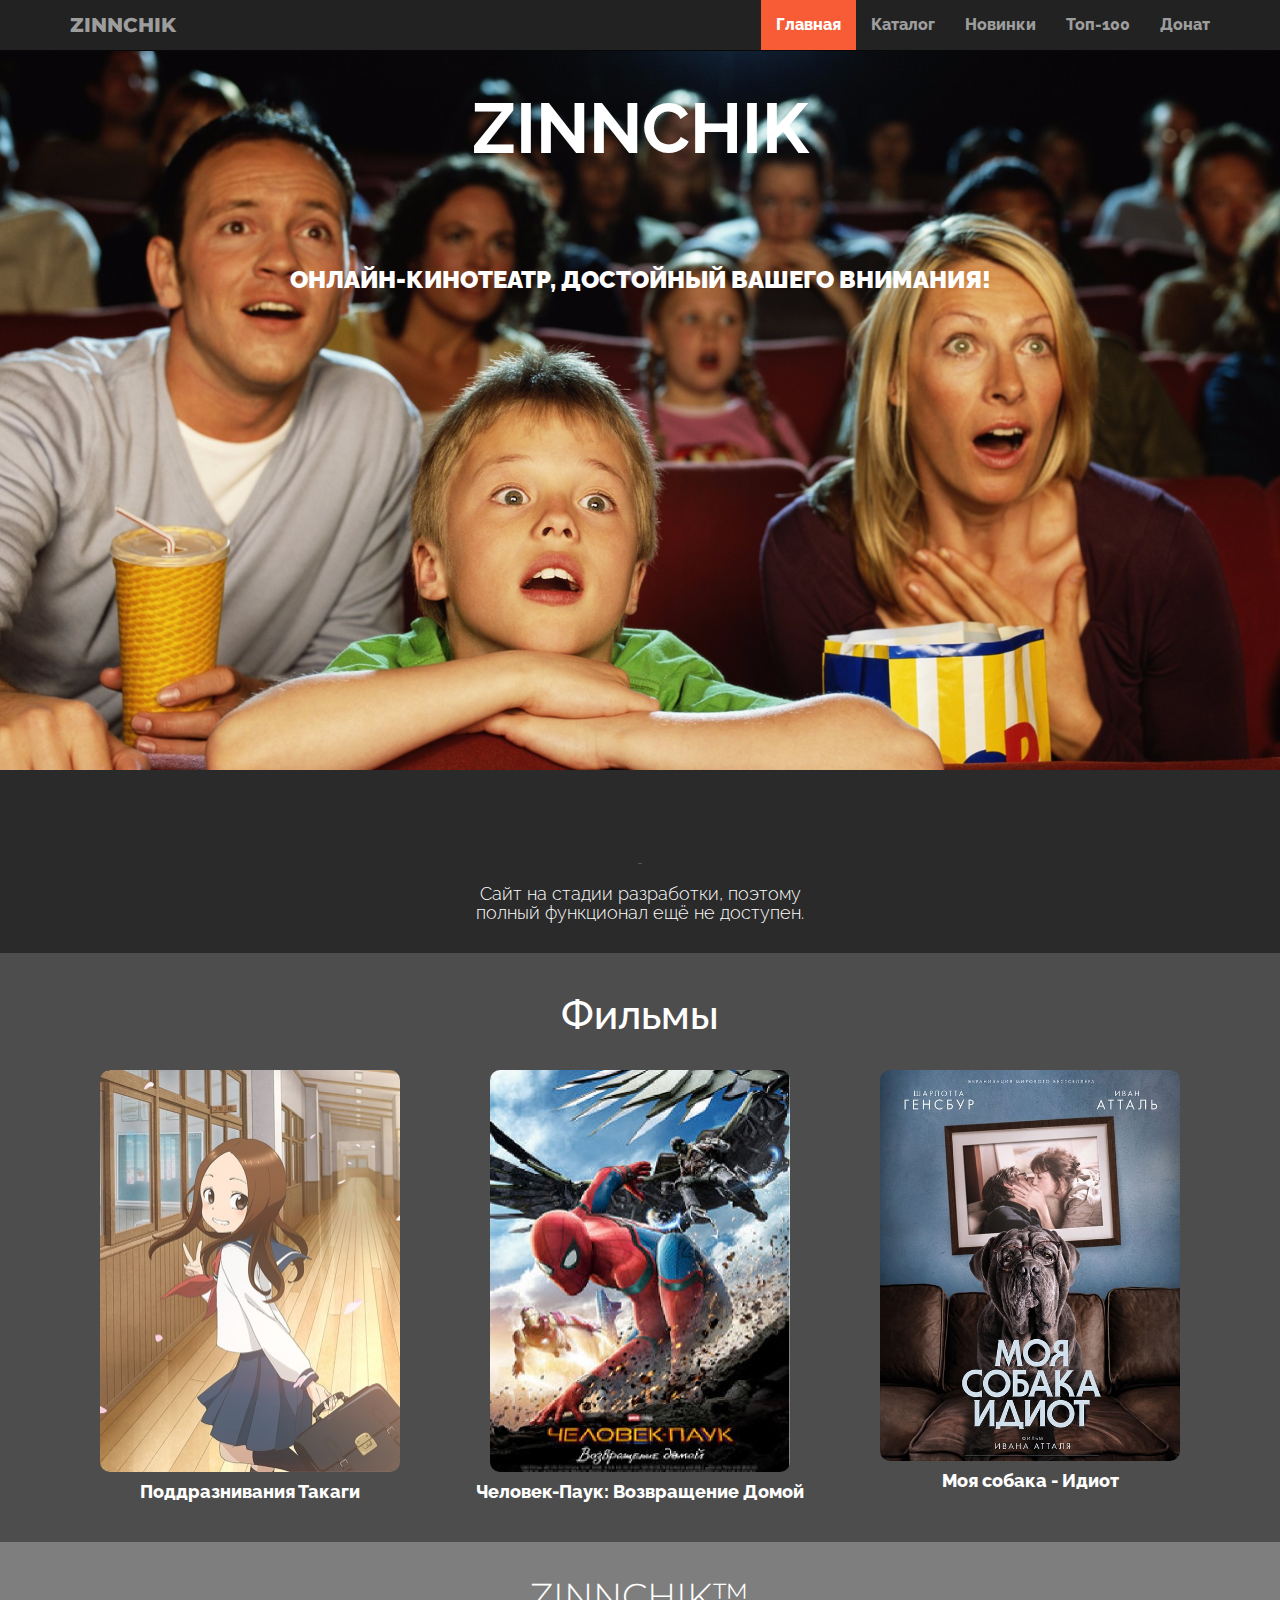
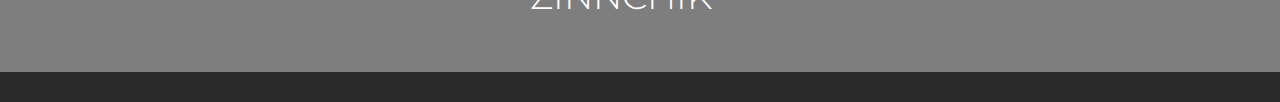
==== index.html @ 8027dd2c "Upd" ====
<!DOCTYPE html>
<html>
    <head>
        <meta charset="utf-8">
        <meta name="viewport" content="width=device-width, initial-scale=1.0">
        <meta name="MobileOptimized" content="320">
        <meta name="HandheldFriendly" content="true">
        <title>
            Смотрите фильмы онлайн в отличном качестве - Кинотеатр Zinnchik!
        </title>
        <link rel="stylesheet" href="./Bootstrap/css/bootstrap.css">
        <link rel="stylesheet" href="./Bootstrap/css/main.css">
        <script src="scripts/playerjs.js"></script>
    </head>
    <body>
        <div class="navbar navbar-inverse navbar-fixed-top">
            <div class="container">
                <div class="navbar-header">
                    <button type="button" class="navbar-toggle" data-toggle="collapse" data-target=".navbar-collapse">
                        <span class="icon-bar"></span>
                        <span class="icon-bar"></span>
                        <span class="icon-bar"></span>
                    </button>
                    <a class="navbar-brand" href="./index.html">ZINNCHIK</a>
                </div>
                <div class="navbar-collapse collapse">
                    <ul class="nav navbar-nav navbar-right">
                        <li class="active"><a href="./index.html">Главная</a></li>
                        <li><a href="./catalog.html">Каталог</a></li>
                        <li><a href="#">Новинки</a></li>
                        <li><a href="#">Топ-100</a></li>
                        <li><a href="#">Донат</a></li>
                    </ul>
                </div>
            </div>
        </div>  
        <div id="headerwrap">
            <div class="container">
                <div class="row centered">
                    <div class="col-lg-8 col-lg-offset-2">
                        <h1>ZINNCHIK</h1>
                        <h3>онлайн-кинотеатр, достойный вашего внимания!</h3>
                    </div>
                </div>
            </div>
        </div> 

        <div class="container w">
            <div class="row centered">
                <br><br>
                <div class="col-lg-4 col-lg-offset-4">
                    <span>-</span>
                    <h4>Сайт на стадии разработки, поэтому полный функционал ещё не доступен.</h4>
                </div>
            </div>
        </div>

        <div id="dg">
            <div class="container">
                <div class="row center">
                    <h3>Фильмы</h3>
                    <br>
                    <div class="col-lg-4" onclick="document.location.href = './takagi-san.html'">
                        <div class="tilt">
                            <a data-toggle="modal" href="#filmMini"><img src="img/avatar-takagi.jpg" id="film1"></a>
                            <h4 id="name1">Поддразнивания Такаги</h4>
                        </div>
                    </div>
                    <div class="col-lg-4" onclick="document.location.href = './spm-vd.html'">
                        <div class="tilt">
                            <a data-toggle="modal" href="#filmMini"><img src="img/avatar-spiderman-vozvracheniedomoy.jpg" id="film1"></a>
                            <h4 id="name1">Человек-Паук: Возвращение Домой</h4>
                        </div>
                    </div>
                    <div class="col-lg-4" onclick="document.location.href = './moya-sobaka-idiot.html'">
                        <div class="tilt">
                            <a data-toggle="modal" href="#filmMini"><img src="img/avatar-moyasobakaidiot.jpg" id="film1"></a>
                            <h4 id="name1">Моя собака - Идиот</h4>
                        </div>
                    </div>
                </div>
            </div>
        </div>
        <div id="footer">
            <div class="container ft">
                <div class="logo" onmouseover="informationVisible()" onmouseout="informationHidden()" onmousedown="informationVisible()" onmouseup="informationHidden()">
                    <h1>ZINNCHIK<span>™</span></h1>
                </div>
                <div id="information" class="information col-lg-4 col-lg-offset-4 hidden">
                    <h5> zinnchik™ 2020 Ivan Kurbakov & noname team</h5>
                </div>
            </div>
        </div>

        <script>
            function informationVisible(){
                var info = document.getElementById ("information");
                info.setAttribute ("class", "information col-lg-4 col-lg-offset-4 visible")
            }
            function informationHidden(){
                var info = document.getElementById ("information");
                info.setAttribute ("class", "information col-lg-4 col-lg-offset-4 hidden")
            }
        </script>

        <script src="https://ajax.googleapis.com/ajax/libs/jquery/2.2.0/jquery.min.js"></script>
        <script src="Bootstrap/js/bootstrap.js"></script>
    </body>
</html>
---- Bootstrap/css/main.css ----
/* Импортируем инструменты для работы */
@import url('https://fonts.googleapis.com/css?family=Lato|Raleway|Montserrat');

.raleway{
    font-family: "Raleway";
}

*{
    transition: 0.15s;
}

body {
    /* Настраиваем стили по-умолчанию */
    background-color: #2a2a2a;
    font-family: "Lato";
    font-weight: 300;
    font-size: 16px;
    color: #555;
    margin-top: 70px;

    /* Добавляем webkit */
    -webkit-font-smoothing: antialiased;
    -webkit-overflow-scrolling: touch;
}

h1, h2, h3, h4, h5, h6{
    /* Задаём стили заголовкам */
    font-family: "Raleway";
    font-weight: 300;
    color: rgb(255, 255, 255);
} 

p{
    line-height: 28px;
    margin-bottom: 25px;
}

.centered{
    text-align: center;
}

a{
    color: #f85c37;
}

a:hover, a:focus{
    color: #7b7b7b;
    text-decoration: none;
    outline: 0;
}

.navbar{
    font-weight: 800;
    font-family: "Raleway";
    padding-right: 10px;
    padding-left: 10px;
}

.navbar-brand{
    font-size: 20px;
    font-family: "Montserrat";
}

.navbar-inverse .navbar-nav > .active > a {
    background-color: #f85c37;
}
.navbar-inverse .navbar-nav > .active > a:hover, .navbar-inverse .navbar-nav > .active > a:focus {
    background-color: #cc3d19;
}

#headerwrap{
    background: url(../../img/header-bg.jpeg) no-repeat center top;
    margin-top: -100px;
    padding-top: 20px;
    text-align: center;
    background-attachment: fixed;
    background-position: center center;
    min-height: 800px;
    width:100%;
    height: 800px;

    background-size: 100%;

    -webkit-background-size: cover;
    -moz-background-size: cover;
    -o-background-size: cover;
    background-size: cover;
}

#headerwrap-takagi{
    background: url(../../img/header-takagi.jpg) no-repeat center top;
    margin-top: -50px;
    padding-top: 20px;
    text-align: center;
    background-attachment: fixed;
    background-position: center center;
    min-height: 800px;
    width:100%;
    height: 800px;

    background-size: 100%;

    -webkit-background-size: cover;
    -moz-background-size: cover;
    -o-background-size: cover;
    background-size: cover;
}

#headerwrap-spiderman-vozvracheniedomoy{
    background: url(../../img/header-spiderman-vozvracheniedomoy.jpg) no-repeat center top;
    margin-top: -50px;
    padding-top: 20px;
    text-align: center;
    background-attachment: fixed;
    background-position: center center;
    min-height: 800px;
    width:100%;
    height: 800px;

    background-size: 100%;

    -webkit-background-size: cover;
    -moz-background-size: cover;
    -o-background-size: cover;
    background-size: cover;
}

#headerwrap-moyasobakaidiot{
    background: url(../../img/header-moyasobakaidiot.jpg) no-repeat center top;
    margin-top: -50px;
    padding-top: 20px;
    text-align: center;
    background-attachment: fixed;
    background-position: center center;
    min-height: 800px;
    width:100%;
    height: 800px;

    background-size: 100%;

    -webkit-background-size: cover;
    -moz-background-size: cover;
    -o-background-size: cover;
    background-size: cover;
}

#headerwrap-catalog{
    background: url(../../img/header-bg-catalog.jpeg) no-repeat center top;
    margin-top: -100px;
    padding-top: 20px;
    text-align: center;
    background-attachment: fixed;
    background-position: center center;
    min-height: 800px;
    width:100%;
    height: 800px;

    background-size: 100%;

    -webkit-background-size: cover;
    -moz-background-size: cover;
    -o-background-size: cover;
    background-size: cover;
}

#headerwrap-film{
    background: url(../../img/header-takagi.jpg) no-repeat center top;
    padding-top: 20px;
    text-align: center;
    background-attachment: fixed;
    background-position: center center;
    min-height: 800px;
    width:100%;
    height: 500px;

    background-size: 100%;

    -webkit-background-size: cover;
    -moz-background-size: cover;
    -o-background-size: cover;
    background-size: cover;
}

#headerwrap-simple{
    background: url(../../img/header-takagi.jpg) no-repeat center top;
    margin-top: -50px;
    padding-top: 20px;
    text-align: center;
    background-attachment: fixed;
    background-position: center center;
    min-height: 800px;
    width:100%;

    background-size: 100%;

    -webkit-background-size: cover;
    -moz-background-size: cover;
    -o-background-size: cover;
    background-size: cover;
}

.predwtch{
    border-radius: 40px;
    border: 3px solid rgb(134, 134, 134);
}

#player{
    border-radius: 40px;
    opacity: 90%;
}

.filmmini{
    padding-top: 10px;
    padding-bottom: 10px;
}

#headerwrap h1, #headerwrap-catalog h1 {
    margin-top: 100px;
    color: white;
    font-size: 70px;
    font-weight: 700;
}

#headerwrap h3, #headerwrap-catalog h3, #headerwrap-simple h3 {
    margin-top: 100px;
    color: white;
    font-weight: 1000;
    text-transform: uppercase;
}

#headerwrap-simple h1{
    margin-top: 100px;
    color: white;
    font-size: 50px;
    font-weight: 700;
}

.w{
    padding-top: 35px;
    padding-bottom: 20px;
}

#dg{
    background: #4d4d4d;
    padding-top: 20px;
    padding-bottom: 30px;
    text-align: center;
    transition:all 0.3s ease;
}

#dg h3{
    font-size: 40px;
    font-weight: 550;
}

#film1, #film2, #film3{
    border-radius: 10px;
    width: 300px;
}

#film1:hover, #film2:hover, #film3:hover{
    opacity: 70%;
    border: 8px solid rgba(255, 255, 255, 0);
}

.tilt{
    -webkit-transition: all 0.3s ease;
       -moz-transition: all 0.3s ease;
         -o-transition: all 0.3s ease;
        -ms-transition: all 0.3s ease;
            transition: all 0.3s ease;
}

.tilt:hover{
    -webkit-transform: rotate(-2deg);
       -moz-transform: rotate(-2deg);
         -o-transform: rotate(-2deg);
        -ms-transform: rotate(-2deg);
            transform: rotate(-2deg);
}

#name1, #name2, #name3{
    font-weight: 800;
}

#footer{
    background-color: rgb(126, 126, 126);
}

.ft{
    padding-top: 15px;
    padding-bottom: 45px;
}

.ft > .logo > h1{
    font-family: "Montserrat";
    color: white;
    text-align: center;
}

.ft > .information > h5{
    font-family: "Montserrat";
    color: white;
}

.hidden{
    opacity:0;
    }

.visible{
    opacity:1;
}

.arrow-7 {
    margin: 30px;
}
.arrow-7 span {
    display: block;
    width: 60px;
    height: 60px;
    border-bottom: 5px solid #ffffff;
    border-right: 5px solid #c7c7c7;
    transform: rotate(45deg);
    margin: -16px;
    animation: arrow-7 2s infinite;
}
.arrow-7 span:nth-child(2){
    animation-delay: -0.2s;
}
.arrow-7 span:nth-child(3){
    animation-delay: -0.4s;
}
@keyframes arrow-7 {
    0%{
        opacity: 0;
        transform: rotate(45deg) translate(-20px,-20px);
    }
    50%{
        opacity: 1;
    }
    100%{
        opacity: 0;
        transform: rotate(45deg) translate(20px,20px);
    }
}

.arrow{
    transform: translate(50%, 160%);
}
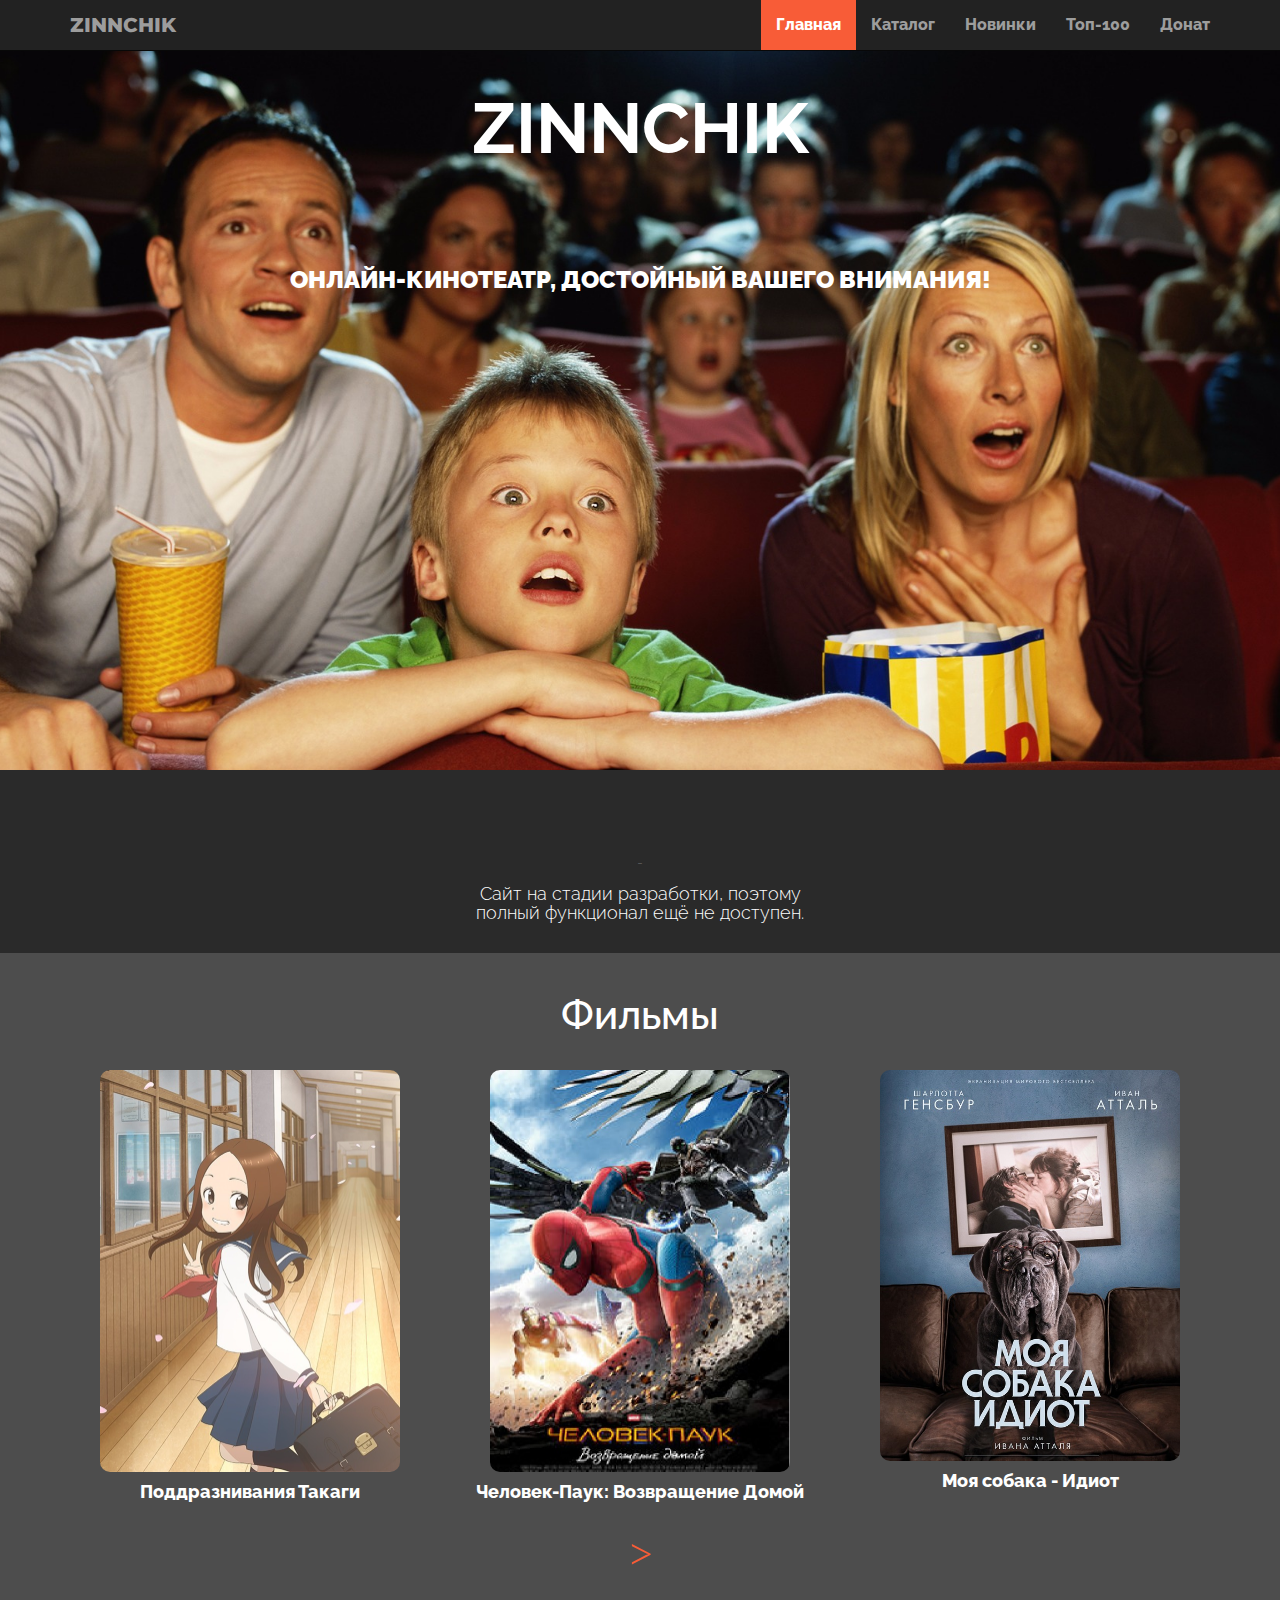
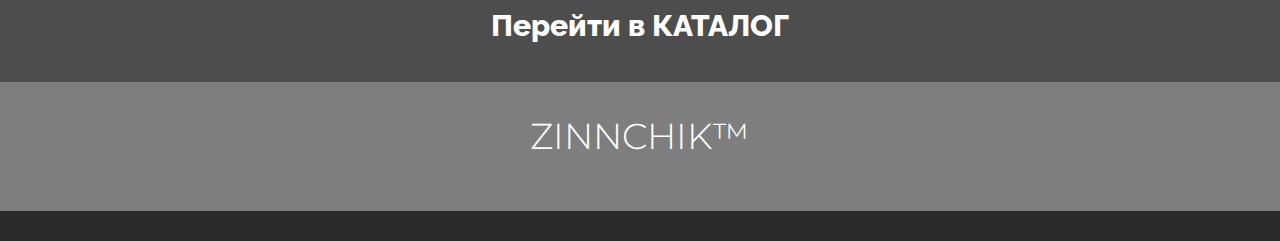
==== commit 85e2012b: "Upd" ====
--- a/index.html
+++ b/index.html
@@ -78,6 +78,14 @@
                             <h4 id="name1">Моя собака - Идиот</h4>
                         </div>
                     </div>
+                    <div class="row center br"></div>
+                        <div class="col-lg-12" onclick="document.location.href = './catalog.html'">
+                            <div class="tilt">
+                                <a style="font-size:50px">></a>
+                                <h2 id="name1">Перейти в КАТАЛОГ</h2>
+                            </div>
+                        </div>
+                    </div>
                 </div>
             </div>
         </div>
--- a/Bootstrap/css/main.css
+++ b/Bootstrap/css/main.css
@@ -126,7 +126,26 @@
 }
 
 #headerwrap-moyasobakaidiot{
-    background: url(../../img/header-moyasobakaidiot.jpg) no-repeat center top;
+    background: url(../../img/header-moyasobaka-idiot.jpg) no-repeat center top;
+    margin-top: -50px;
+    padding-top: 20px;
+    text-align: center;
+    background-attachment: fixed;
+    background-position: center center;
+    min-height: 800px;
+    width:100%;
+    height: 800px;
+
+    background-size: 100%;
+
+    -webkit-background-size: cover;
+    -moz-background-size: cover;
+    -o-background-size: cover;
+    background-size: cover;
+}
+
+#headerwrap-otpetiemochennici{
+    background: url(../../img/header-otpetiemochennici.jpg) no-repeat center top;
     margin-top: -50px;
     padding-top: 20px;
     text-align: center;
@@ -197,6 +216,10 @@
     -moz-background-size: cover;
     -o-background-size: cover;
     background-size: cover;
+}
+
+.br{
+    padding: 5px;
 }
 
 .predwtch{
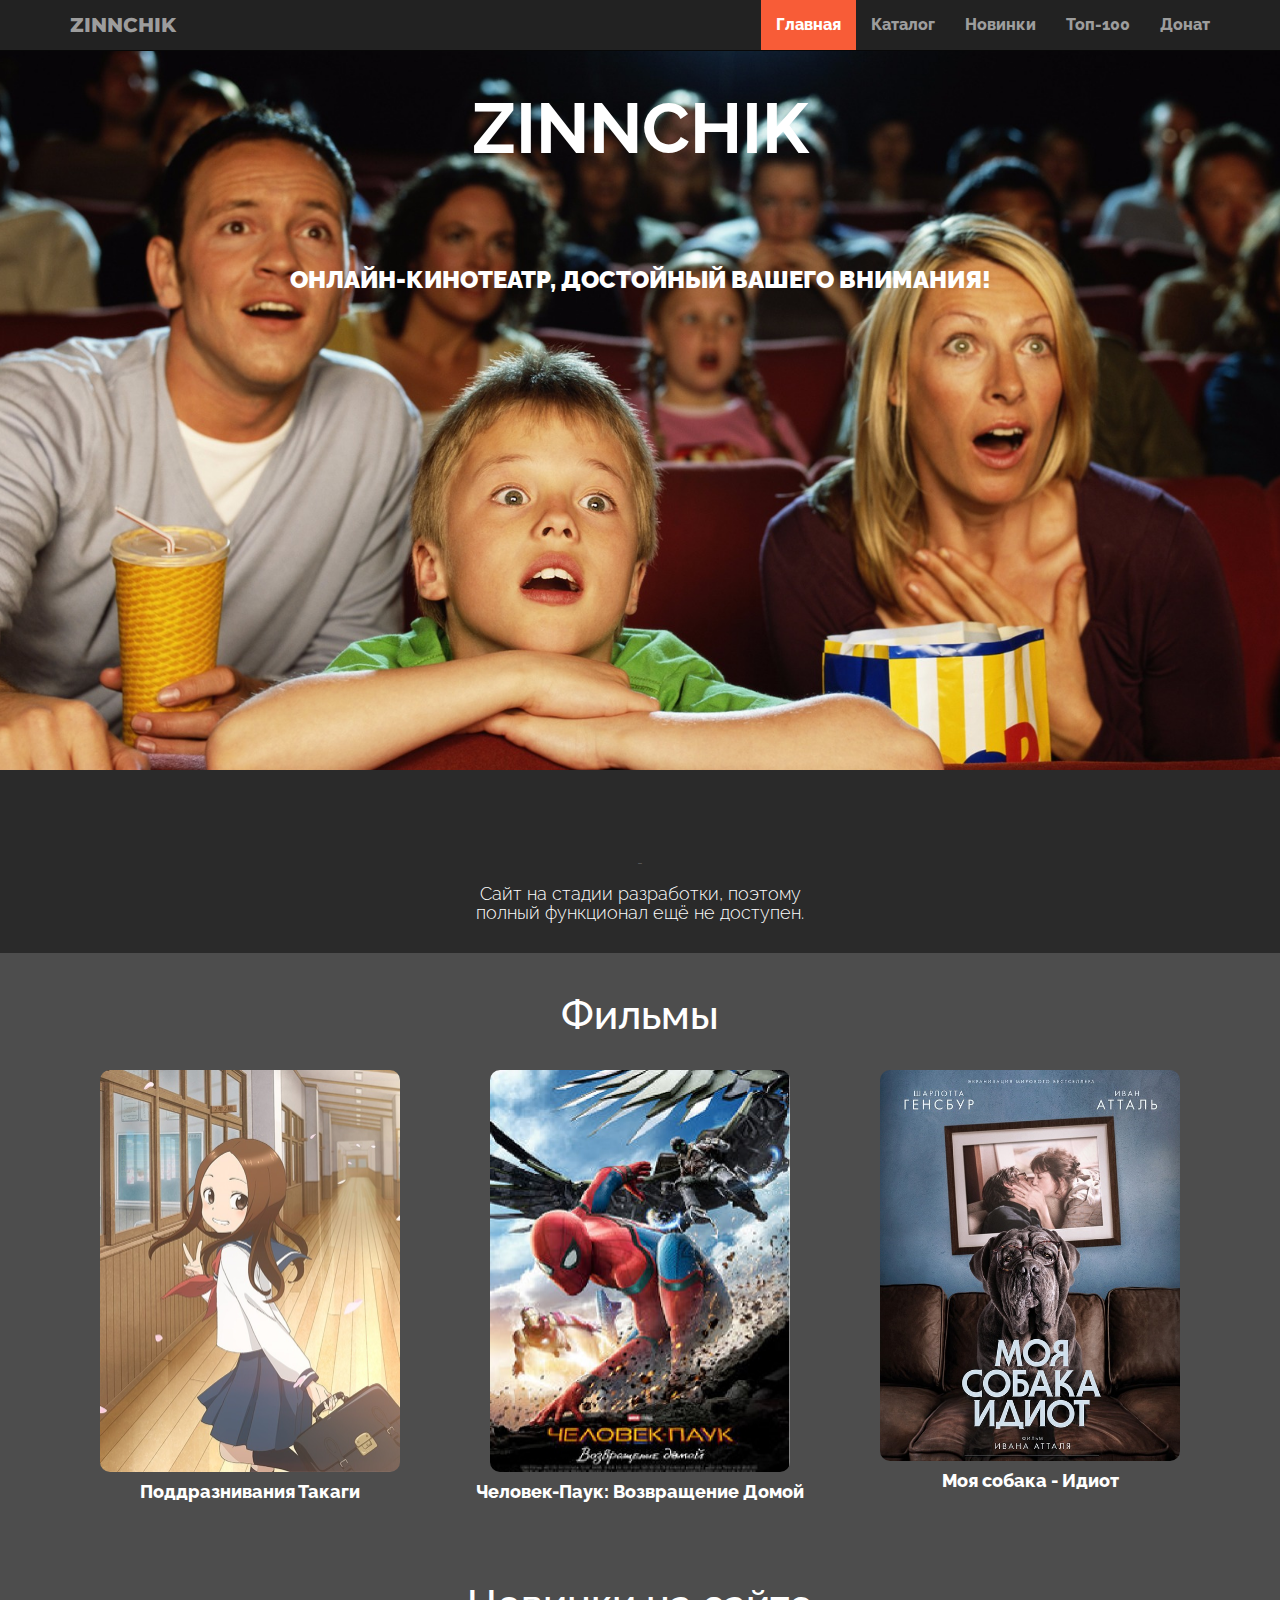
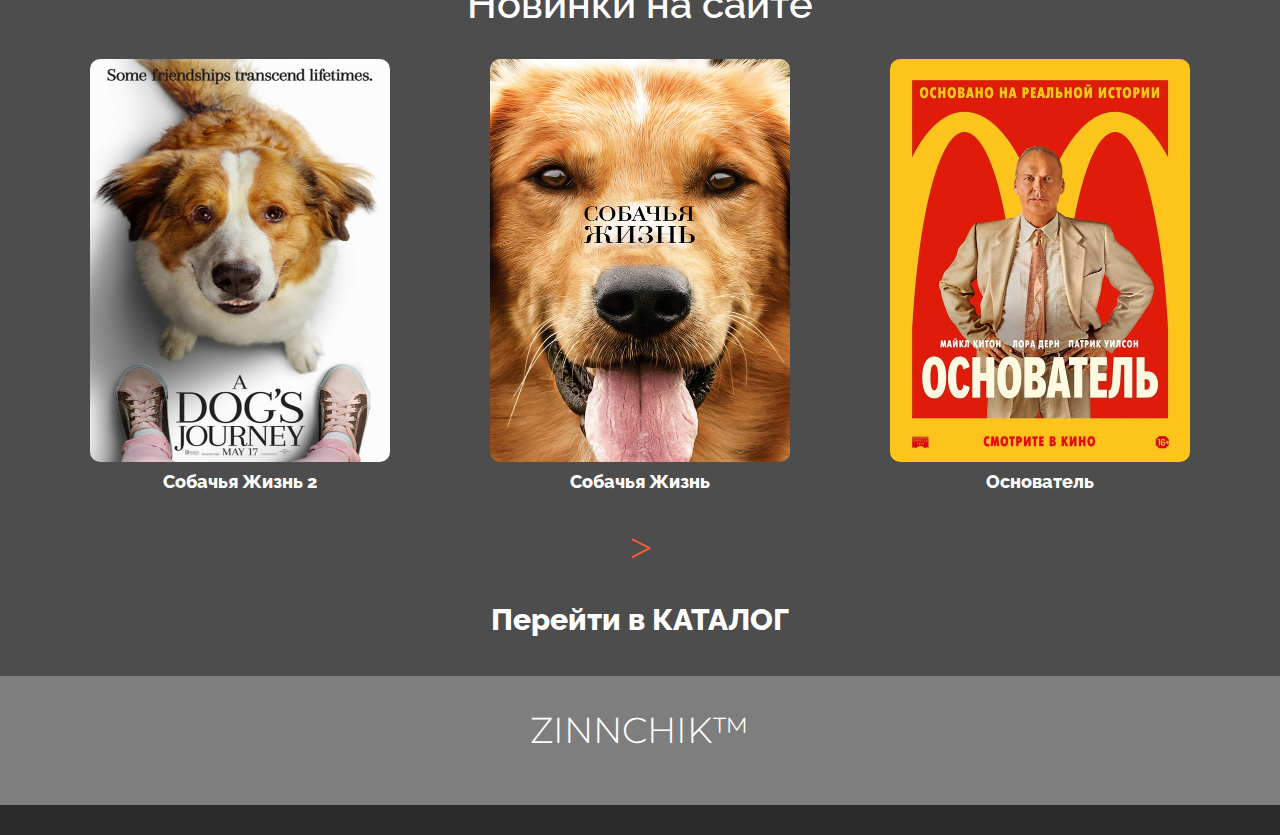
==== commit ef68dab9: "fix" ====
--- a/index.html
+++ b/index.html
@@ -78,6 +78,34 @@
                             <h4 id="name1">Моя собака - Идиот</h4>
                         </div>
                     </div>
+                </div>
+            </div>
+        </div>
+        <div id="dg">
+            <div class="container">
+                <div class="row center">
+                    <h3>Новинки на сайте</h3>
+                    <br>
+                    <div class="row center">
+                        <div class="col-lg-4" onclick="document.location.href = './sobachya-zhizn2.html'">
+                            <div class="tilt">
+                                <a data-toggle="modal" href="#filmMini"><img src="img/avatar-sobachyazhizn2.jpg" id="film1"></a>
+                                <h4 id="name1">Собачья Жизнь 2</h4>
+                            </div>
+                        </div>
+                        <div class="col-lg-4" onclick="document.location.href = './sobachya-zhizn.html'">
+                            <div class="tilt">
+                                <a data-toggle="modal" href="#filmMini"><img src="img/avatar-sobachyazhizn.jpg" id="film1"></a>
+                                <h4 id="name1">Собачья Жизнь</h4>
+                            </div>
+                        </div>
+                        <div class="col-lg-4" onclick="document.location.href = './osnovatel.html'">
+                            <div class="tilt">
+                                <a data-toggle="modal" href="#filmMini"><img src="img/avatar-osnovatel.jpg" id="film1"></a>
+                                <h4 id="name1">Основатель</h4>
+                            </div>
+                        </div>
+                    </div>
                     <div class="row center br"></div>
                         <div class="col-lg-12" onclick="document.location.href = './catalog.html'">
                             <div class="tilt">
@@ -95,7 +123,7 @@
                     <h1>ZINNCHIK<span>™</span></h1>
                 </div>
                 <div id="information" class="information col-lg-4 col-lg-offset-4 hidden">
-                    <h5> zinnchik™ 2020 Ivan Kurbakov & noname team</h5>
+                    <h5> zinnchik™ 2020 Ivan Kurbakov</h5>
                 </div>
             </div>
         </div>
--- a/Bootstrap/css/main.css
+++ b/Bootstrap/css/main.css
@@ -146,6 +146,63 @@
 
 #headerwrap-otpetiemochennici{
     background: url(../../img/header-otpetiemochennici.jpg) no-repeat center top;
+    margin-top: -50px;
+    padding-top: 20px;
+    text-align: center;
+    background-attachment: fixed;
+    background-position: center center;
+    min-height: 800px;
+    width:100%;
+    height: 800px;
+
+    background-size: 100%;
+
+    -webkit-background-size: cover;
+    -moz-background-size: cover;
+    -o-background-size: cover;
+    background-size: cover;
+}
+
+#headerwrap-osnovatel{
+    background: url(../../img/header-osnovatel.jpg) no-repeat center top;
+    margin-top: -50px;
+    padding-top: 20px;
+    text-align: center;
+    background-attachment: fixed;
+    background-position: center center;
+    min-height: 800px;
+    width:100%;
+    height: 800px;
+
+    background-size: 100%;
+
+    -webkit-background-size: cover;
+    -moz-background-size: cover;
+    -o-background-size: cover;
+    background-size: cover;
+}
+
+#headerwrap-sobachyazhizn{
+    background: url(../../img/header-sobachyazhizn.jpg) no-repeat center top;
+    margin-top: -50px;
+    padding-top: 20px;
+    text-align: center;
+    background-attachment: fixed;
+    background-position: center center;
+    min-height: 800px;
+    width:100%;
+    height: 800px;
+
+    background-size: 100%;
+
+    -webkit-background-size: cover;
+    -moz-background-size: cover;
+    -o-background-size: cover;
+    background-size: cover;
+}
+
+#headerwrap-sobachyazhizn2{
+    background: url(../../img/header-sobachyazhizn2.jpg) no-repeat center top;
     margin-top: -50px;
     padding-top: 20px;
     text-align: center;
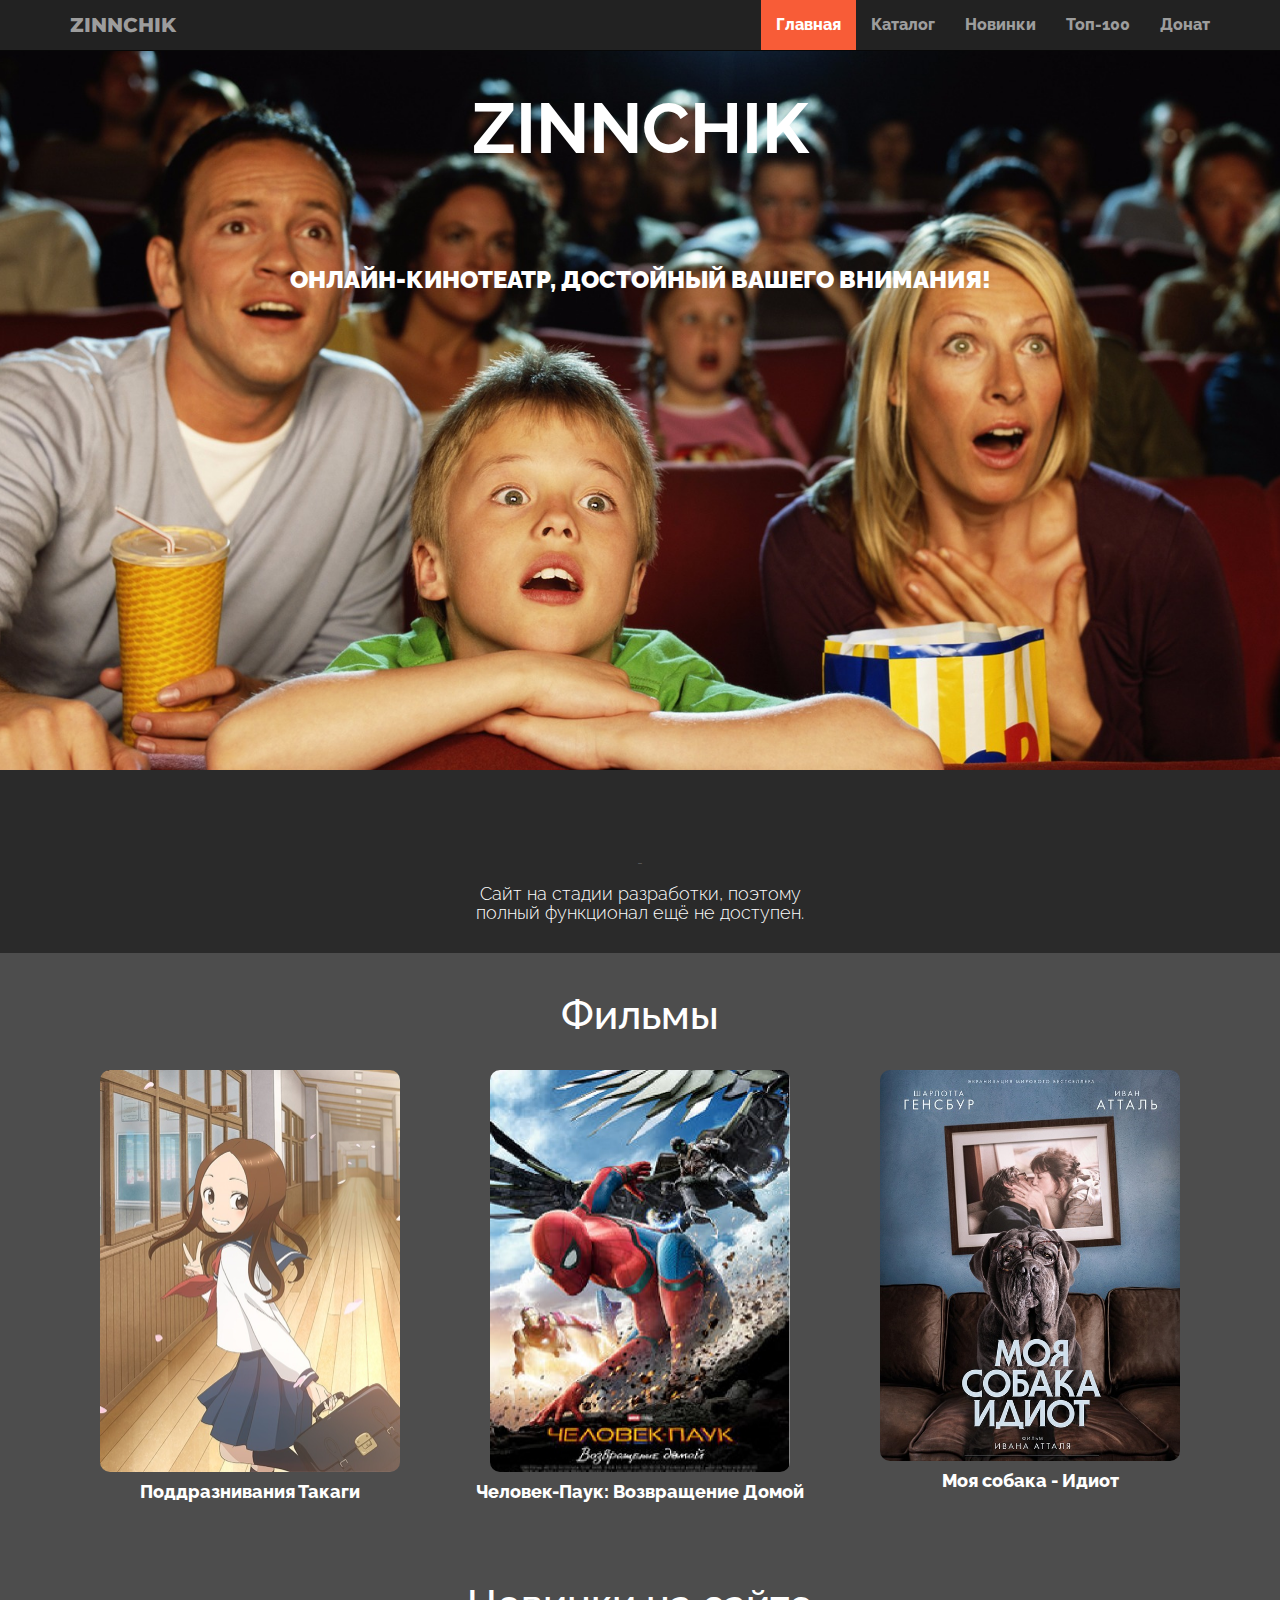
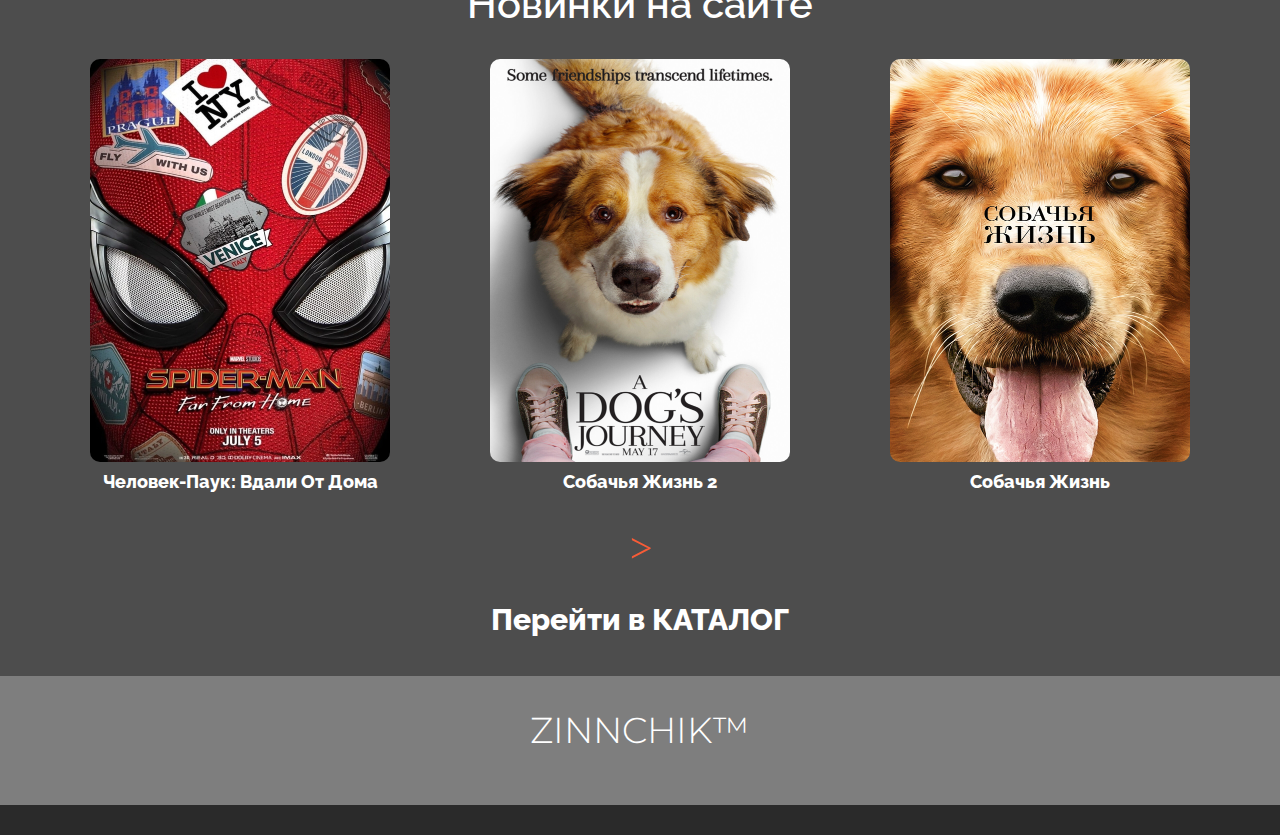
==== commit 57809705: "Upd" ====
--- a/index.html
+++ b/index.html
@@ -87,6 +87,12 @@
                     <h3>Новинки на сайте</h3>
                     <br>
                     <div class="row center">
+                        <div class="col-lg-4" onclick="document.location.href = './spiderman-vdaliotdoma.html'">
+                            <div class="tilt">
+                                <a data-toggle="modal" href="#filmMini"><img src="img/avatar-spiderman-vdaliotdoma.jpg" id="film1"></a>
+                                <h4 id="name1">Человек-Паук: Вдали От Дома</h4>
+                            </div>
+                        </div>
                         <div class="col-lg-4" onclick="document.location.href = './sobachya-zhizn2.html'">
                             <div class="tilt">
                                 <a data-toggle="modal" href="#filmMini"><img src="img/avatar-sobachyazhizn2.jpg" id="film1"></a>
@@ -97,12 +103,6 @@
                             <div class="tilt">
                                 <a data-toggle="modal" href="#filmMini"><img src="img/avatar-sobachyazhizn.jpg" id="film1"></a>
                                 <h4 id="name1">Собачья Жизнь</h4>
-                            </div>
-                        </div>
-                        <div class="col-lg-4" onclick="document.location.href = './osnovatel.html'">
-                            <div class="tilt">
-                                <a data-toggle="modal" href="#filmMini"><img src="img/avatar-osnovatel.jpg" id="film1"></a>
-                                <h4 id="name1">Основатель</h4>
                             </div>
                         </div>
                     </div>
--- a/Bootstrap/css/main.css
+++ b/Bootstrap/css/main.css
@@ -108,6 +108,25 @@
 
 #headerwrap-spiderman-vozvracheniedomoy{
     background: url(../../img/header-spiderman-vozvracheniedomoy.jpg) no-repeat center top;
+    margin-top: -50px;
+    padding-top: 20px;
+    text-align: center;
+    background-attachment: fixed;
+    background-position: center center;
+    min-height: 800px;
+    width:100%;
+    height: 800px;
+
+    background-size: 100%;
+
+    -webkit-background-size: cover;
+    -moz-background-size: cover;
+    -o-background-size: cover;
+    background-size: cover;
+}
+
+#headerwrap-spiderman-vdaliotdoma{
+    background: url(../../img/header-spiderman-vdaliotdoma.jpg) no-repeat center top;
     margin-top: -50px;
     padding-top: 20px;
     text-align: center;
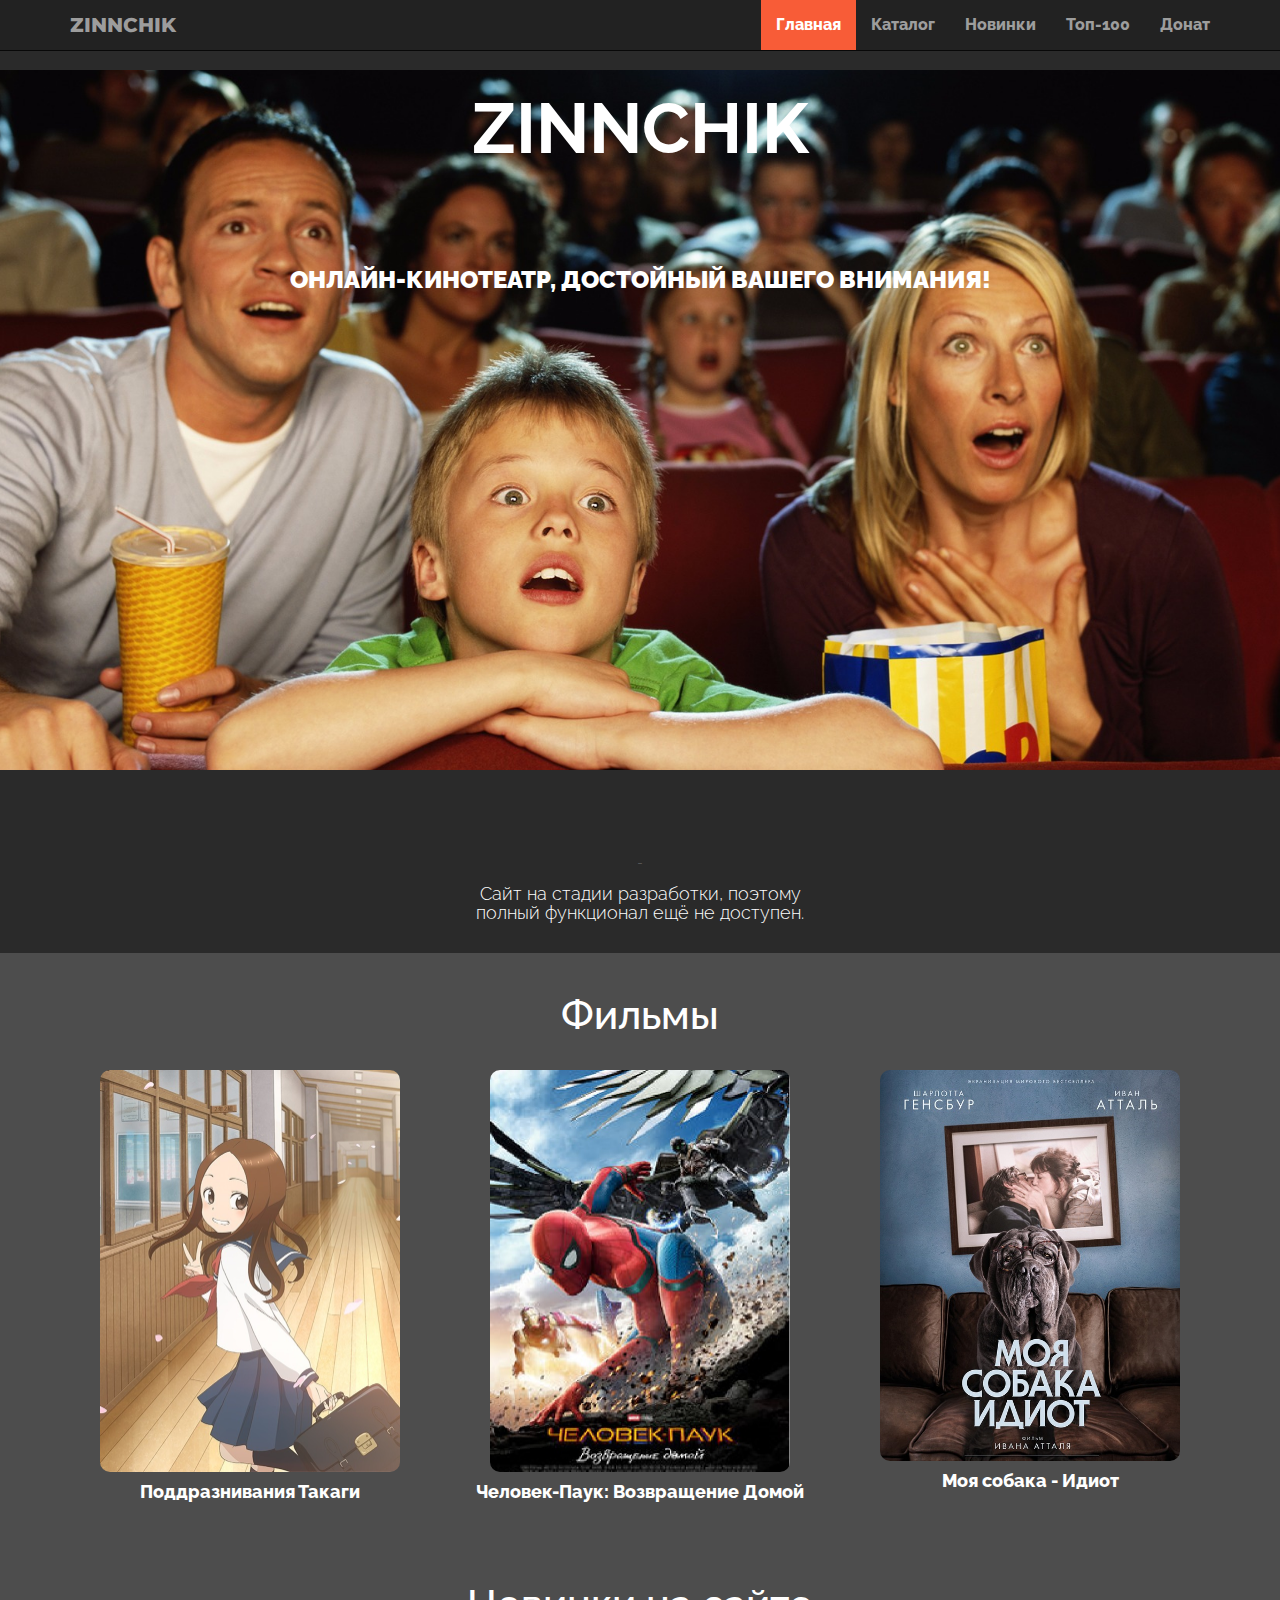
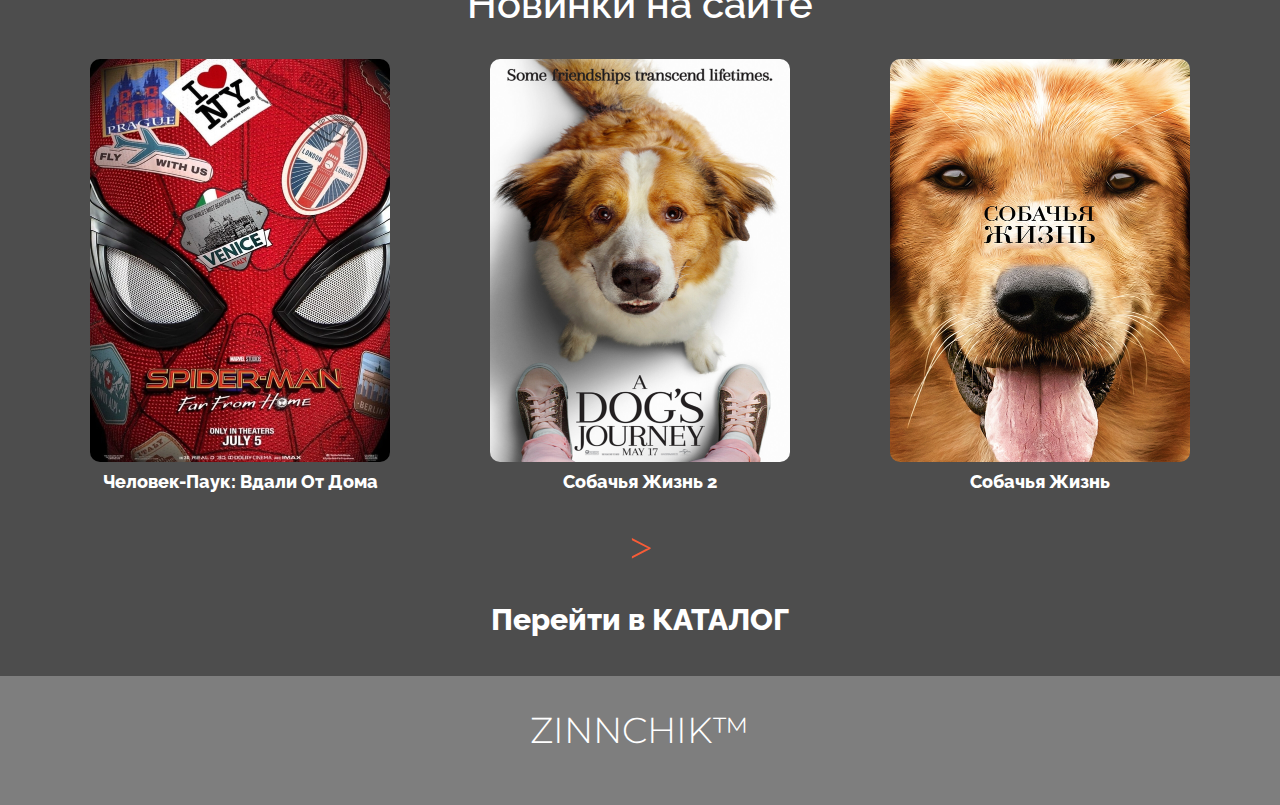
==== commit e2f35a09: "fix" ====
--- a/index.html
+++ b/index.html
@@ -12,7 +12,7 @@
         <link rel="stylesheet" href="./Bootstrap/css/main.css">
         <script src="scripts/playerjs.js"></script>
     </head>
-    <body>
+    <body scroll="no">
         <div class="navbar navbar-inverse navbar-fixed-top">
             <div class="container">
                 <div class="navbar-header">
--- a/Bootstrap/css/main.css
+++ b/Bootstrap/css/main.css
@@ -1,6 +1,9 @@
 /* Импортируем инструменты для работы */
 @import url('https://fonts.googleapis.com/css?family=Lato|Raleway|Montserrat');
 
+html{
+    overflow-x:hidden;
+}
 .raleway{
     font-family: "Raleway";
 }
@@ -21,6 +24,7 @@
     /* Добавляем webkit */
     -webkit-font-smoothing: antialiased;
     -webkit-overflow-scrolling: touch;
+    overflow-x: hidden;
 }
 
 h1, h2, h3, h4, h5, h6{
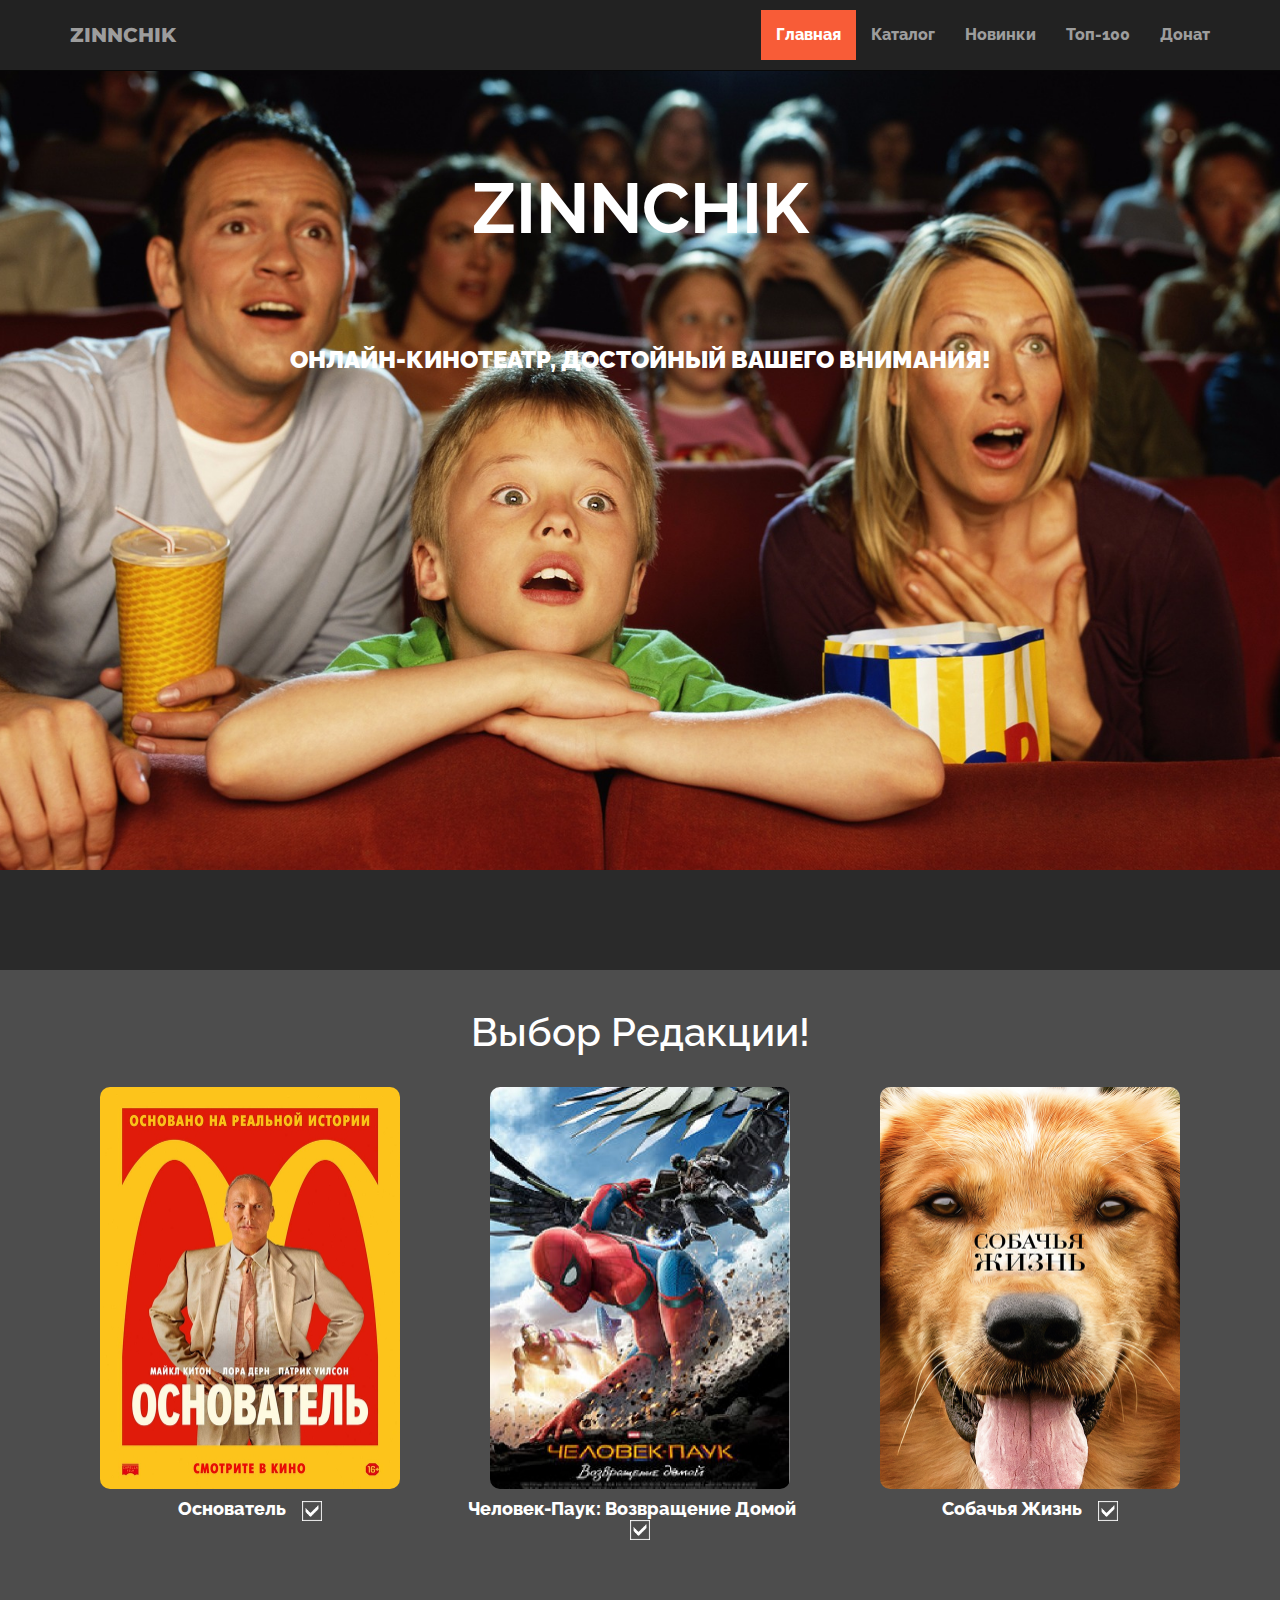
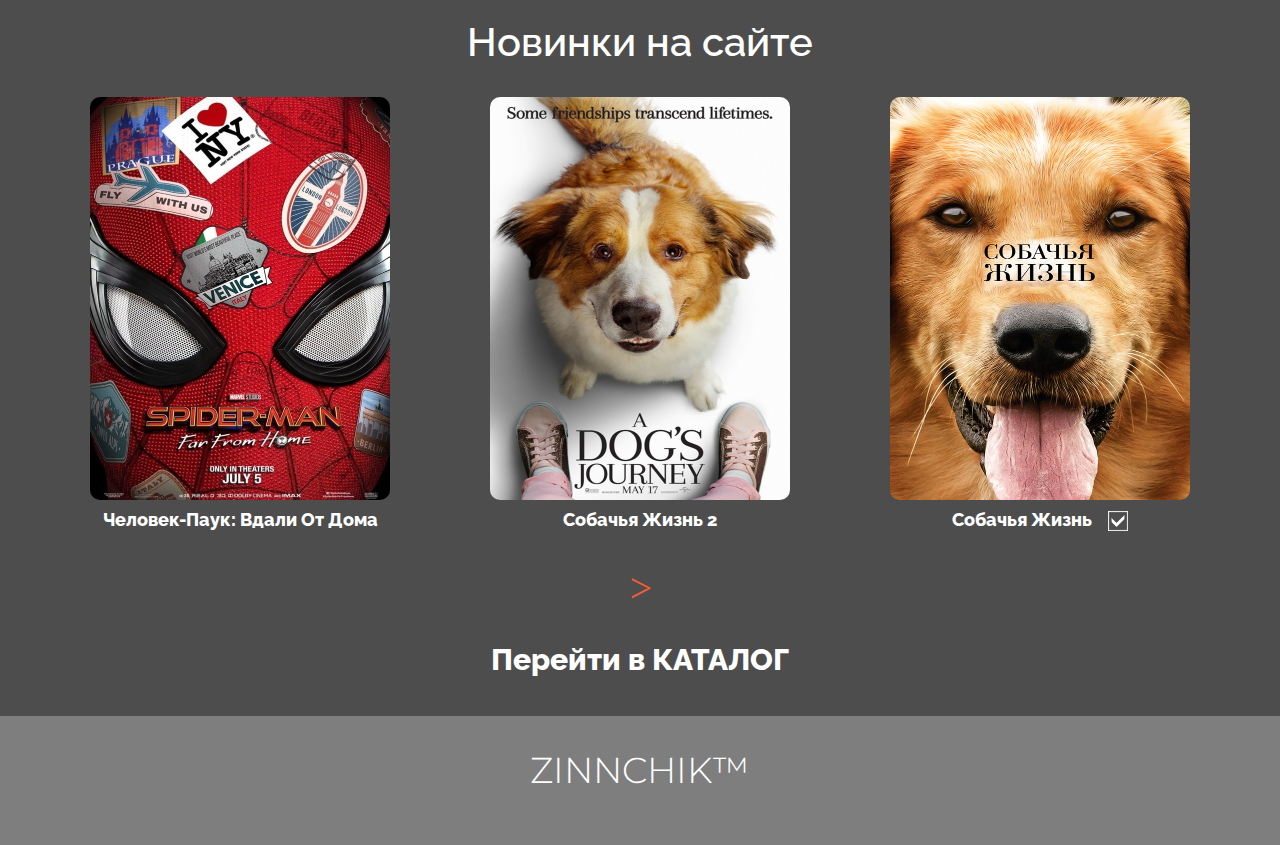
==== commit 1bfb62d3: "Big Fix" ====
--- a/index.html
+++ b/index.html
@@ -26,7 +26,7 @@
                 <div class="navbar-collapse collapse">
                     <ul class="nav navbar-nav navbar-right">
                         <li class="active"><a href="./index.html">Главная</a></li>
-                        <li><a href="./catalog.html">Каталог</a></li>
+                        <li><a href="./catalog_page1.html">Каталог</a></li>
                         <li><a href="#">Новинки</a></li>
                         <li><a href="#">Топ-100</a></li>
                         <li><a href="#">Донат</a></li>
@@ -45,37 +45,27 @@
             </div>
         </div> 
 
-        <div class="container w">
-            <div class="row centered">
-                <br><br>
-                <div class="col-lg-4 col-lg-offset-4">
-                    <span>-</span>
-                    <h4>Сайт на стадии разработки, поэтому полный функционал ещё не доступен.</h4>
-                </div>
-            </div>
-        </div>
-
         <div id="dg">
             <div class="container">
                 <div class="row center">
-                    <h3>Фильмы</h3>
+                    <h3>Выбор Редакции!</h3>
                     <br>
-                    <div class="col-lg-4" onclick="document.location.href = './takagi-san.html'">
+                    <div class="col-lg-4" onclick="document.location.href = './osnovatel.html'">
                         <div class="tilt">
-                            <a data-toggle="modal" href="#filmMini"><img src="img/avatar-takagi.jpg" id="film1"></a>
-                            <h4 id="name1">Поддразнивания Такаги</h4>
+                            <a data-toggle="modal" href="#filmMini"><img src="img/avatar-osnovatel.jpg" id="film1"></a>
+                            <h4 id="name1">Основатель  ‌‌‍‍  ‌‌‍‍<img src="./img/redactionchoice.png" class="filmmark" title="Выбор Редакции - Этот фильм советуется к просмотру!"></h4>
                         </div>
                     </div>
                     <div class="col-lg-4" onclick="document.location.href = './spm-vd.html'">
                         <div class="tilt">
                             <a data-toggle="modal" href="#filmMini"><img src="img/avatar-spiderman-vozvracheniedomoy.jpg" id="film1"></a>
-                            <h4 id="name1">Человек-Паук: Возвращение Домой</h4>
+                            <h4 id="name1">Человек-Паук: Возвращение Домой  ‌‌‍‍  ‌‌‍‍<img src="./img/redactionchoice.png" class="filmmark" title="Выбор Редакции - Этот фильм советуется к просмотру!"></h4>
                         </div>
                     </div>
-                    <div class="col-lg-4" onclick="document.location.href = './moya-sobaka-idiot.html'">
+                    <div class="col-lg-4" onclick="document.location.href = './sobachya-zhizn.html'">
                         <div class="tilt">
-                            <a data-toggle="modal" href="#filmMini"><img src="img/avatar-moyasobakaidiot.jpg" id="film1"></a>
-                            <h4 id="name1">Моя собака - Идиот</h4>
+                            <a data-toggle="modal" href="#filmMini"><img src="img/avatar-sobachyazhizn.jpg" id="film1"></a>
+                            <h4 id="name1">Собачья Жизнь  ‌‌‍‍  ‌‌‍‍<img src="./img/redactionchoice.png" class="filmmark" title="Выбор Редакции - Этот фильм советуется к просмотру!"></h4>
                         </div>
                     </div>
                 </div>
@@ -102,7 +92,7 @@
                         <div class="col-lg-4" onclick="document.location.href = './sobachya-zhizn.html'">
                             <div class="tilt">
                                 <a data-toggle="modal" href="#filmMini"><img src="img/avatar-sobachyazhizn.jpg" id="film1"></a>
-                                <h4 id="name1">Собачья Жизнь</h4>
+                                <h4 id="name1">Собачья Жизнь  ‌‌‍‍  ‌‌‍‍<img src="./img/redactionchoice.png" class="filmmark" title="Выбор Редакции - Этот фильм советуется к просмотру!"></h4>
                             </div>
                         </div>
                     </div>
--- a/Bootstrap/css/main.css
+++ b/Bootstrap/css/main.css
@@ -58,6 +58,8 @@
     font-family: "Raleway";
     padding-right: 10px;
     padding-left: 10px;
+    padding-top:10px;
+    padding-bottom:10px;
 }
 
 .navbar-brand{
@@ -74,8 +76,8 @@
 
 #headerwrap{
     background: url(../../img/header-bg.jpeg) no-repeat center top;
-    margin-top: -100px;
-    padding-top: 20px;
+    margin-bottom: 100px;
+    padding-bottom: 20px;
     text-align: center;
     background-attachment: fixed;
     background-position: center center;
@@ -363,7 +365,6 @@
 
 #film1:hover, #film2:hover, #film3:hover{
     opacity: 70%;
-    border: 8px solid rgba(255, 255, 255, 0);
 }
 
 .tilt{
@@ -449,4 +450,8 @@
 
 .arrow{
     transform: translate(50%, 160%);
+}
+
+.filmmark{
+    width:20px;
 }